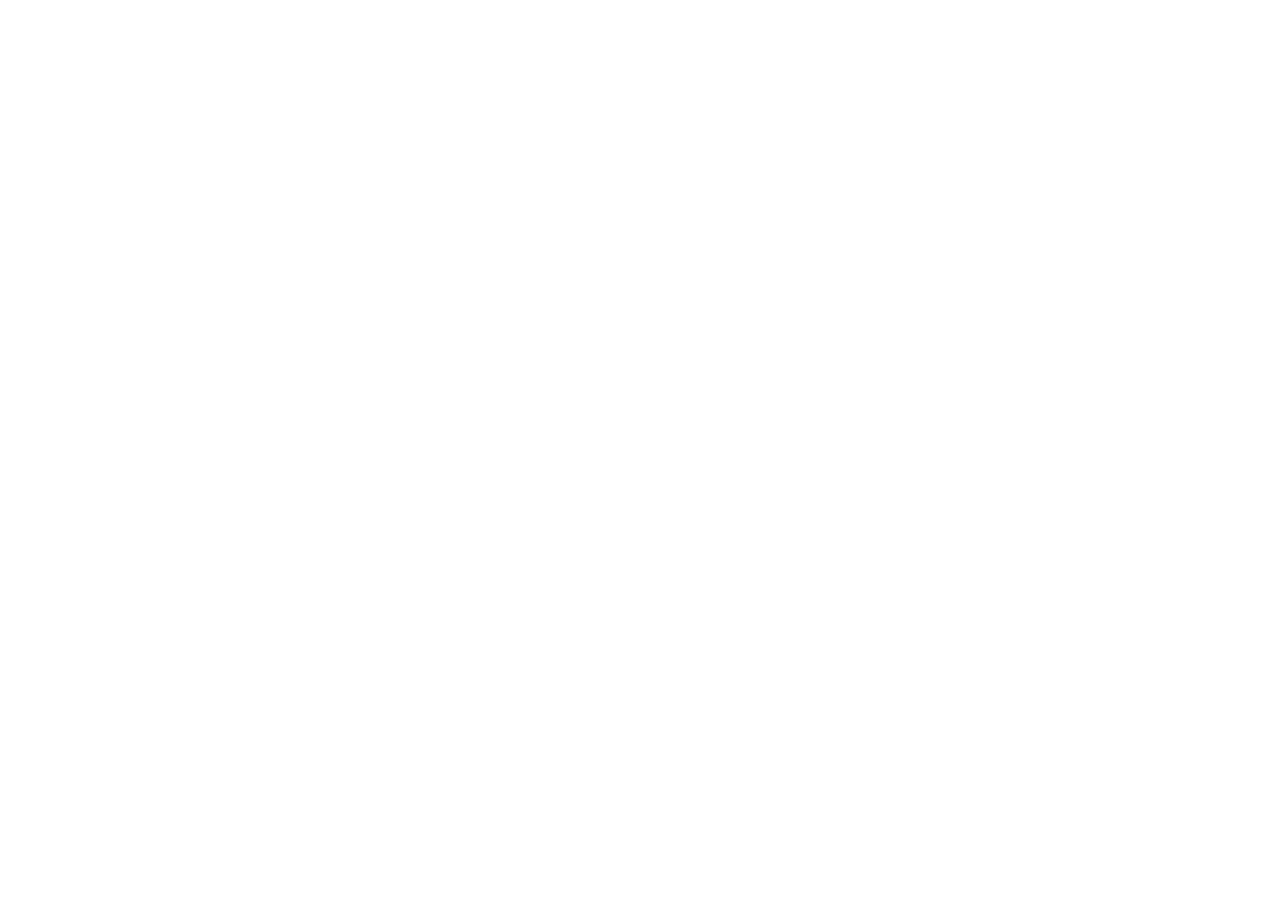
==== index.html @ 3d673e67 "projet final" ====
<!DOCTYPE html>
<html lang="en">

<head>
    <meta charset="UTF-8">
    <meta http-equiv="X-UA-Compatible" content="IE=edge">
    <meta name="viewport" content="width=device-width, initial-scale=1.0">
    <title>Document</title>
</head>

<body>

    <script src="./index.js"></script>
</body>

</html>
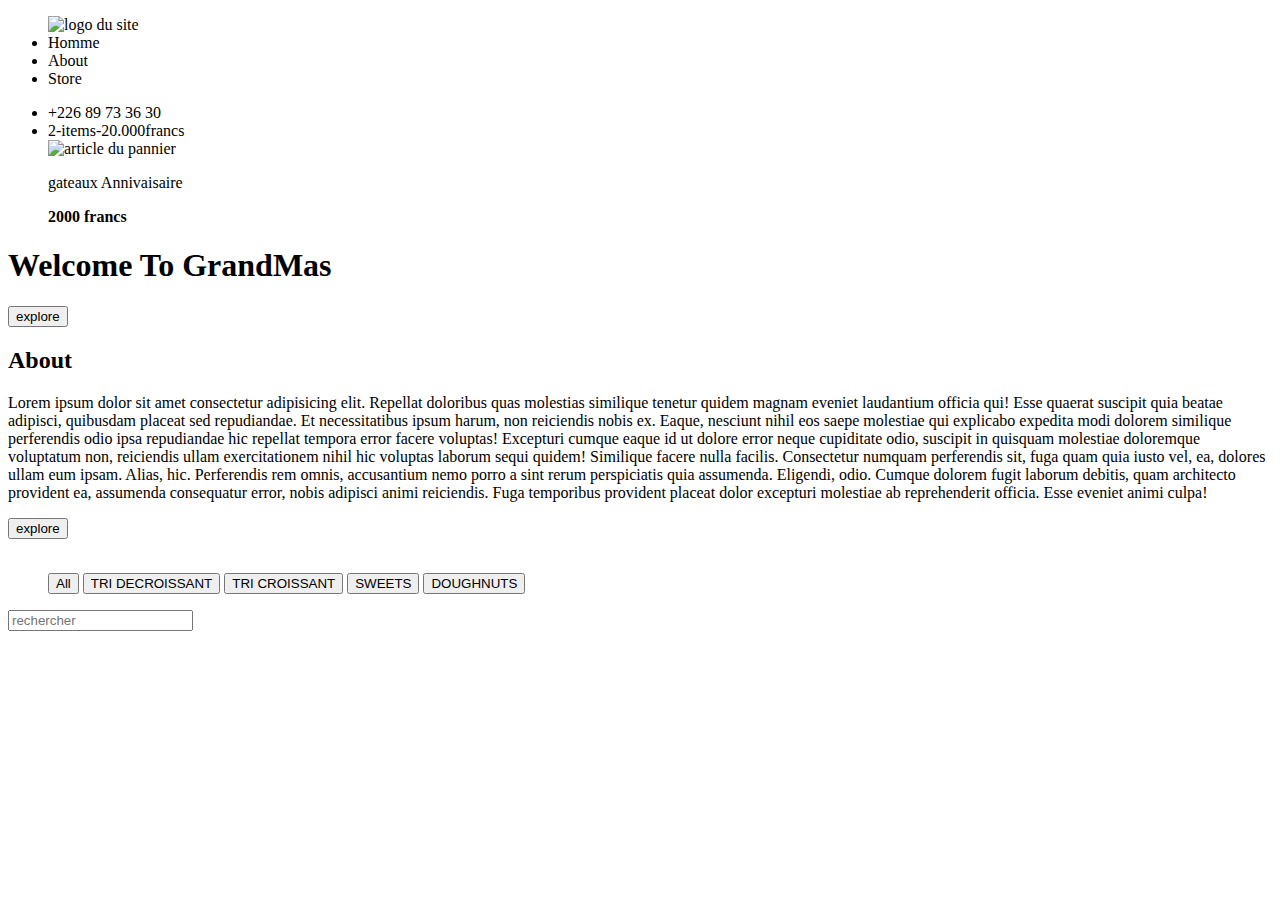
==== commit 0fb92ac1: "projet final" ====
--- a/index.html
+++ b/index.html
@@ -5,12 +5,115 @@
     <meta charset="UTF-8">
     <meta http-equiv="X-UA-Compatible" content="IE=edge">
     <meta name="viewport" content="width=device-width, initial-scale=1.0">
-    <title>Document</title>
+    <link rel="stylesheet" href="./assets/index.css">
+    <meta name="description" content="site de vente de gateaux en ligne">
+    <link rel="stylesheet" href="https://cdnjs.cloudflare.com/ajax/libs/font-awesome/6.3.0/css/all.min.css"
+        integrity="sha512-SzlrxWUlpfuzQ+pcUCosxcglQRNAq/DZjVsC0lE40xsADsfeQoEypE+enwcOiGjk/bSuGGKHEyjSoQ1zVisanQ=="
+        crossorigin="anonymous" referrerpolicy="no-referrer" />
+    <title>Accueil</title>
 </head>
 
 <body>
+    <header class="header">
+        <!-- navigation du site -->
+        <nav class="navigation">
+            <div class="bloc1">
+                <ul>
+                    <span><img src="./assets/layout/img/logo.svg" alt="logo du site"></span>
+                    <li class="item">Homme</li>
+                    <li class="item">About</li>
+                    <li class="item">Store</li>
+                </ul>
+            </div>
+            <div class="bloc2">
+                <ul>
+                    <li class="item">+226 89 73 36 30</li>
+                    <li class="item-card">2-items-20.000francs</li>
+                    <div class="card">
+                        <div class="card-nav">
+                            <div class="card-item">
+                                <div class="image">
+                                    <img src="./assets/layout/img/im1.jpeg" alt="article du pannier">
+                                </div>
+                                <div class="text">
+                                    <p>gateaux Annivaisaire</p>
+                                    <strong>2000 francs</strong>
+                                    <i class="fa-solid fa-trash" id="delete"></i>
+                                </div>
+                            </div>
+                        </div>
+                    </div>
+                </ul>
+            </div>
+        </nav>
+        <!-- fin navigation -->
+        <div class="header-text">
+            <h1>Welcome To GrandMas</h1>
+            <button>explore</button>
+        </div>
+    </header>
 
-    <script src="./index.js"></script>
+    <main>
+        <section class="section-contact">
+            <div class="section-container">
+                <div class="header-container">
+                    <h2>About</h2>
+                    <p>Lorem ipsum dolor sit amet consectetur adipisicing elit. Repellat doloribus quas molestias
+                        similique
+                        tenetur quidem magnam eveniet laudantium officia qui! Esse quaerat suscipit quia beatae
+                        adipisci,
+                        quibusdam placeat sed repudiandae.
+                        Et necessitatibus ipsum harum, non reiciendis nobis ex. Eaque, nesciunt nihil eos saepe
+                        molestiae
+                        qui
+                        explicabo expedita modi dolorem similique perferendis odio ipsa repudiandae hic repellat tempora
+                        error
+                        facere voluptas!
+                        Excepturi cumque eaque id ut dolore error neque cupiditate odio, suscipit in quisquam molestiae
+                        doloremque voluptatum non, reiciendis ullam exercitationem nihil hic voluptas laborum sequi
+                        quidem!
+                        Similique facere nulla facilis.
+                        Consectetur numquam perferendis sit, fuga quam quia iusto vel, ea, dolores ullam eum ipsam.
+                        Alias,
+                        hic.
+                        Perferendis rem omnis, accusantium nemo porro a sint rerum perspiciatis quia assumenda.
+                        Eligendi,
+                        odio.
+                        Cumque dolorem fugit laborum debitis, quam architecto provident ea, assumenda consequatur error,
+                        nobis
+                        adipisci animi reiciendis. Fuga temporibus provident placeat dolor excepturi molestiae ab
+                        reprehenderit
+                        officia. Esse eveniet animi culpa!</p>
+                    <button>explore</button>
+                </div>
+                <div class="footer-container">
+                    <img src="./assets/layout/img/sweets-1.jpeg" alt="">
+                </div>
+            </div>
+
+            <section id="store">
+                <div class="store-container">
+                    <ul class="container">
+                        <button>All</button>
+                        <button id="desc">TRI DECROISSANT</button>
+                        <button id="crois">TRI CROISSANT</button>
+                        <button>SWEETS</button>
+                        <button>DOUGHNUTS</button>
+                    </ul>
+                    <input type="search" name="" id="search" placeholder="rechercher">
+
+                    <div class="items-container">
+
+                    </div>
+                </div>
+
+            </section>
+        </section>
+
+    </main>
+
+
+    <script src="index.js" type="module"></script>
 </body>
 
 </html>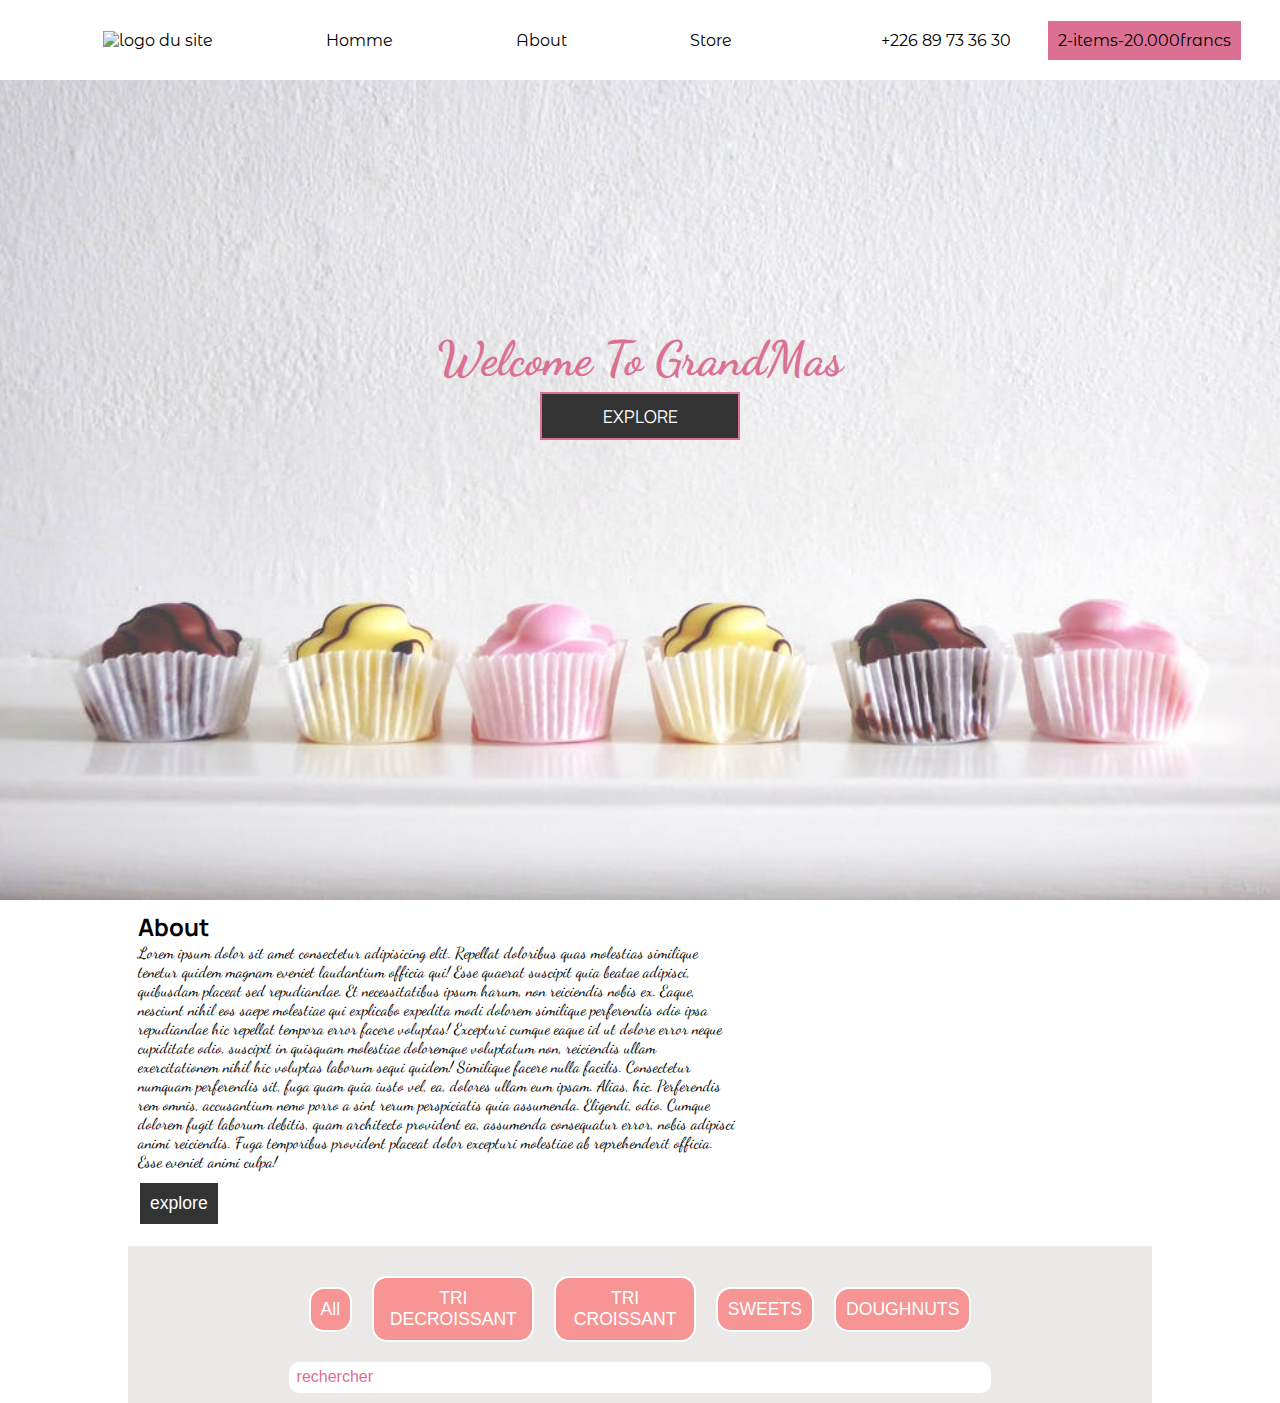
==== commit cafa0b64: "projet final" ====
--- a/index.html
+++ b/index.html
@@ -5,7 +5,7 @@
     <meta charset="UTF-8">
     <meta http-equiv="X-UA-Compatible" content="IE=edge">
     <meta name="viewport" content="width=device-width, initial-scale=1.0">
-    <link rel="stylesheet" href="./assets/index.css">
+    <link rel="stylesheet" href="./client/assets/index.css">
     <meta name="description" content="site de vente de gateaux en ligne">
     <link rel="stylesheet" href="https://cdnjs.cloudflare.com/ajax/libs/font-awesome/6.3.0/css/all.min.css"
         integrity="sha512-SzlrxWUlpfuzQ+pcUCosxcglQRNAq/DZjVsC0lE40xsADsfeQoEypE+enwcOiGjk/bSuGGKHEyjSoQ1zVisanQ=="
@@ -113,7 +113,7 @@
     </main>
 
 
-    <script src="index.js" type="module"></script>
+    <script src="./client/index.js" type="module"></script>
 </body>
 
 </html>--- a/client/assets/index.css
+++ b/client/assets/index.css
@@ -0,0 +1,206 @@
+@import url("https://fonts.googleapis.com/css2?family=Dancing+Script:wght@400;500;600;700&family=Inter:wght@400;500;600;700;900&family=Manrope:wght@200;300;400;500;700;800&family=Montserrat+Alternates:ital,wght@0,200;0,300;0,500;0,600;1,200;1,300;1,400;1,500&family=Montserrat:ital,wght@0,100;0,200;1,100;1,200&family=Nunito+Sans:ital,wght@0,300;0,400;0,900;1,200;1,300;1,400&family=Open+Sans:ital,wght@0,400;0,500;0,600;0,700;0,800;1,300;1,400;1,500;1,600;1,700;1,800&family=Pacifico&family=Roboto:ital,wght@0,500;0,700;0,900;1,500;1,700;1,900&display=swap");
+* {
+  margin: 0;
+  padding: 0;
+  box-sizing: border-box;
+}
+
+.navigation {
+  height: 80px;
+  background: white;
+  font-family: "Montserrat Alternates", sans-serif;
+  font-size: 1rem;
+  display: grid;
+  grid-template-columns: 66% 33%;
+  align-items: center;
+}
+.navigation .bloc2 ul .item-card {
+  background: palevioletred;
+}
+.navigation .bloc2 .card {
+  background: white;
+  position: absolute;
+  top: 80px;
+  right: -500px;
+  transition: 0.3s ease;
+}
+.navigation .bloc2 .card .card-nav .card-item {
+  display: flex;
+  justify-content: center;
+  overflow: hidden;
+  margin: 5px 25px;
+  width: 300px;
+  height: auto;
+  border-bottom: 2px solid whitesmoke;
+  cursor: pointer;
+}
+.navigation .bloc2 .card .card-nav .card-item .text p {
+  display: flex;
+  align-self: first baseline;
+}
+.navigation .bloc2 .card .card-nav .card-item img {
+  width: 100px;
+  height: 100px;
+  border-radius: 50px;
+}
+
+ul {
+  display: flex;
+  justify-content: space-evenly;
+  align-items: center;
+}
+ul li {
+  list-style-type: none;
+  cursor: pointer;
+  padding: 10px;
+}
+ul li:hover {
+  border: 2px solid palevioletred;
+}
+
+.header .header-text {
+  display: flex;
+  justify-content: center;
+  align-items: center;
+  flex-direction: column;
+  margin: 120px 0;
+  padding: 100px;
+}
+.header .header-text h1 {
+  margin: 30px 0 0 0;
+  font-family: "Dancing Script", cursive;
+  font-size: 3rem;
+  color: palevioletred;
+  transition: 0.3s;
+}
+.header .header-text button {
+  padding: 10px;
+  margin: 5px 0;
+  text-transform: uppercase;
+  font-size: 1.1rem;
+  font-family: "Manrope", sans-serif;
+  border: 2px solid palevioletred;
+  color: white;
+  background: #333;
+  width: 200px;
+  cursor: pointer;
+  transition: 0.3s;
+}
+.header .header-text button:hover {
+  background: white;
+  color: #333;
+}
+
+.section-contact {
+  width: 80%;
+  margin: 0 auto;
+}
+.section-contact .section-container {
+  display: flex;
+  justify-content: center;
+  align-items: center;
+  padding: 10px;
+}
+.section-contact .section-container .header-container {
+  width: 60%;
+}
+.section-contact .section-container .header-container p {
+  font-family: "Dancing Script", cursive;
+}
+.section-contact .section-container .header-container h2 {
+  font-family: "Manrope", sans-serif;
+}
+.section-contact .section-container .header-container button {
+  padding: 10px;
+  background: #333;
+  color: white;
+  font-size: 1.1rem;
+  border: 2px solid white;
+  cursor: pointer;
+  margin: 10px 0;
+}
+.section-contact .section-container .footer-container {
+  width: 40%;
+}
+.section-contact .section-container .footer-container img {
+  width: 100%;
+  border-radius: 10px;
+  margin: 0px 20px;
+  min-width: 300px;
+}
+
+#store {
+  background: rgb(235, 233, 231);
+  width: 100%;
+  padding: 10px;
+}
+#store .store-container {
+  width: 70%;
+  margin: 0 auto;
+}
+#store .store-container input {
+  width: 100%;
+  padding: 8px;
+  border-radius: 10px;
+  outline: none;
+  border: none;
+  transition: 0.3s ease;
+}
+#store .store-container input::-moz-placeholder {
+  font-size: 1rem;
+  color: palevioletred;
+}
+#store .store-container input::placeholder {
+  font-size: 1rem;
+  color: palevioletred;
+}
+#store .store-container .container {
+  display: flex;
+  padding: 10px;
+}
+#store .store-container .container button {
+  border-radius: 15px;
+  padding: 10px;
+  background: #f79494;
+  color: white;
+  font-size: 1.1rem;
+  border: 2px solid white;
+  cursor: pointer;
+  margin: 10px 10px;
+}
+
+.items-container {
+  display: flex;
+  flex-wrap: wrap;
+  width: 100%;
+}
+.items-container .cake {
+  transition: 0.3s;
+  cursor: pointer;
+  margin: 15px;
+  flex: 1 1 25%;
+}
+.items-container .cake:hover {
+  transform: scale(1.1);
+}
+.items-container .cake img {
+  width: 100%;
+  min-width: 200px;
+}
+.items-container .cake p {
+  color: black;
+  font-family: "Manrope", sans-serif;
+}
+.items-container .cake strong {
+  font-size: 1.2rem;
+  font-family: "Manrope", sans-serif;
+}
+
+.header {
+  background: url(./layout/img/im3.jpeg) center/cover;
+  height: 100vh;
+}
+
+html {
+  scroll-behavior: smooth;
+}/*# sourceMappingURL=index.css.map */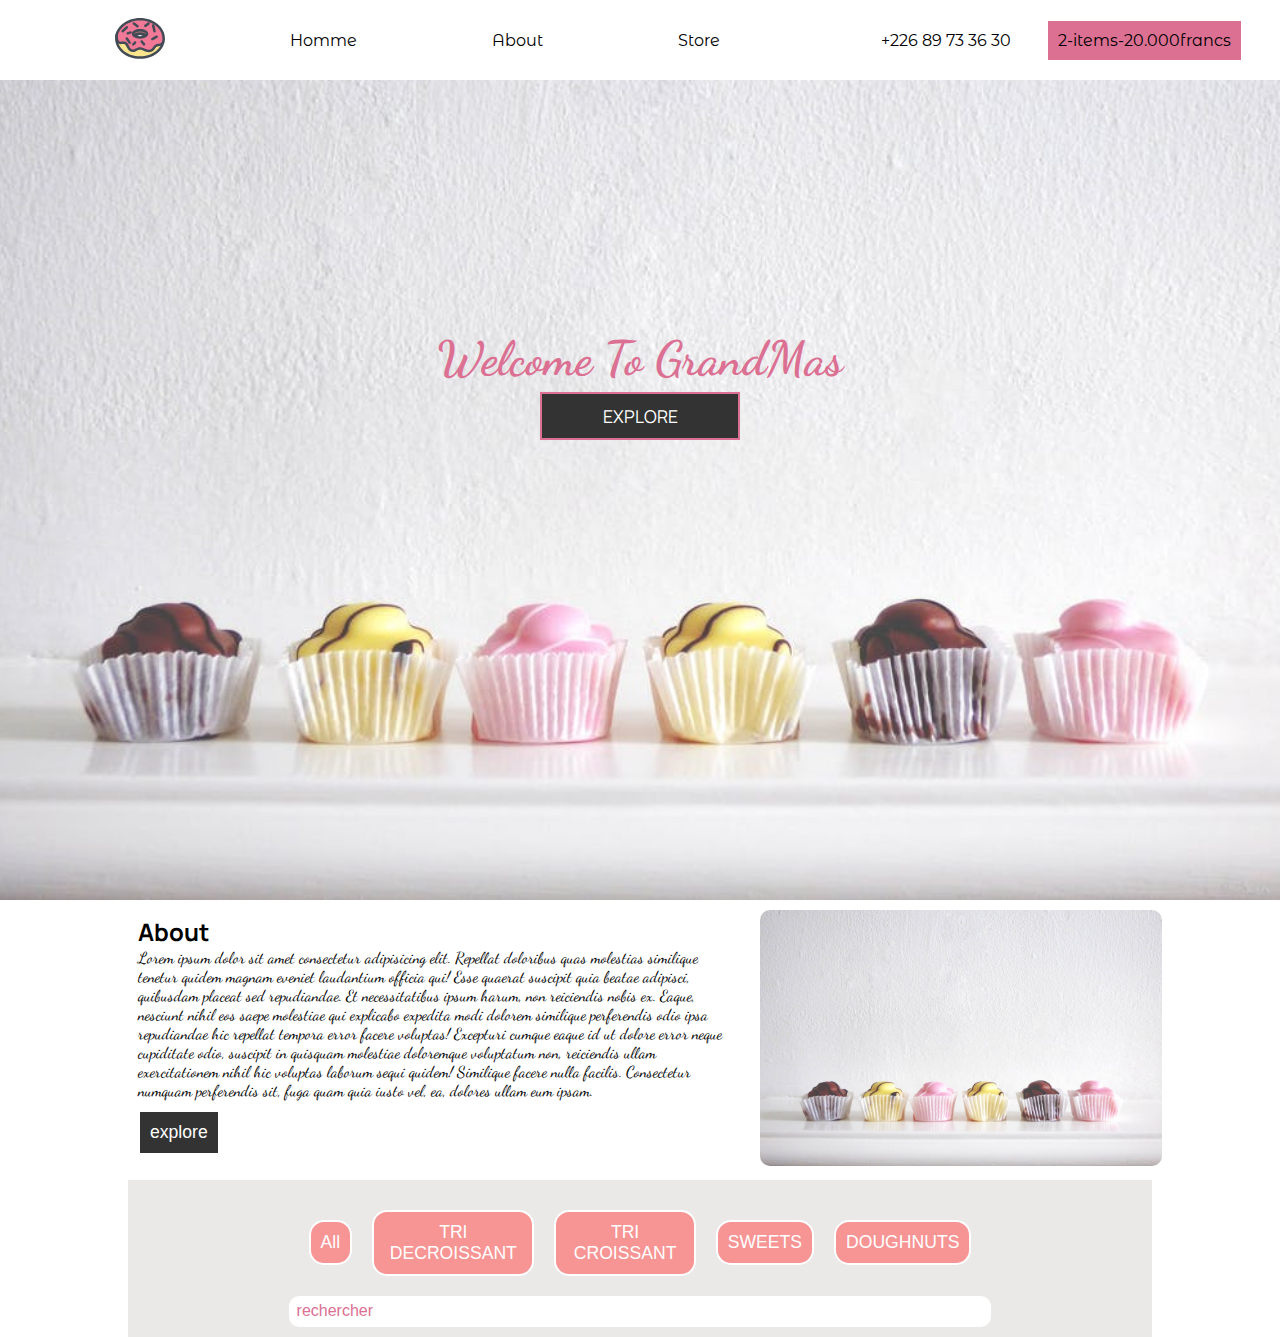
==== commit 08823352: "projet final" ====
--- a/index.html
+++ b/index.html
@@ -19,7 +19,7 @@
         <nav class="navigation">
             <div class="bloc1">
                 <ul>
-                    <span><img src="./assets/layout/img/logo.svg" alt="logo du site"></span>
+                    <span><img src="./client/assets/layout/img/logo.svg" alt="logo du site"></span>
                     <li class="item">Homme</li>
                     <li class="item">About</li>
                     <li class="item">Store</li>
@@ -29,11 +29,11 @@
                 <ul>
                     <li class="item">+226 89 73 36 30</li>
                     <li class="item-card">2-items-20.000francs</li>
-                    <div class="card">
+                    <!-- <div class="card">
                         <div class="card-nav">
                             <div class="card-item">
                                 <div class="image">
-                                    <img src="./assets/layout/img/im1.jpeg" alt="article du pannier">
+                                    <img src="./client/assets/layout/img/im1.jpeg" alt="article du pannier">
                                 </div>
                                 <div class="text">
                                     <p>gateaux Annivaisaire</p>
@@ -42,7 +42,7 @@
                                 </div>
                             </div>
                         </div>
-                    </div>
+                    </div> -->
                 </ul>
             </div>
         </nav>
@@ -73,21 +73,11 @@
                         doloremque voluptatum non, reiciendis ullam exercitationem nihil hic voluptas laborum sequi
                         quidem!
                         Similique facere nulla facilis.
-                        Consectetur numquam perferendis sit, fuga quam quia iusto vel, ea, dolores ullam eum ipsam.
-                        Alias,
-                        hic.
-                        Perferendis rem omnis, accusantium nemo porro a sint rerum perspiciatis quia assumenda.
-                        Eligendi,
-                        odio.
-                        Cumque dolorem fugit laborum debitis, quam architecto provident ea, assumenda consequatur error,
-                        nobis
-                        adipisci animi reiciendis. Fuga temporibus provident placeat dolor excepturi molestiae ab
-                        reprehenderit
-                        officia. Esse eveniet animi culpa!</p>
+                        Consectetur numquam perferendis sit, fuga quam quia iusto vel, ea, dolores ullam eum ipsam.</p>
                     <button>explore</button>
                 </div>
                 <div class="footer-container">
-                    <img src="./assets/layout/img/sweets-1.jpeg" alt="">
+                    <img src="./client/assets/layout/img/im3.jpeg" alt="">
                 </div>
             </div>
 
